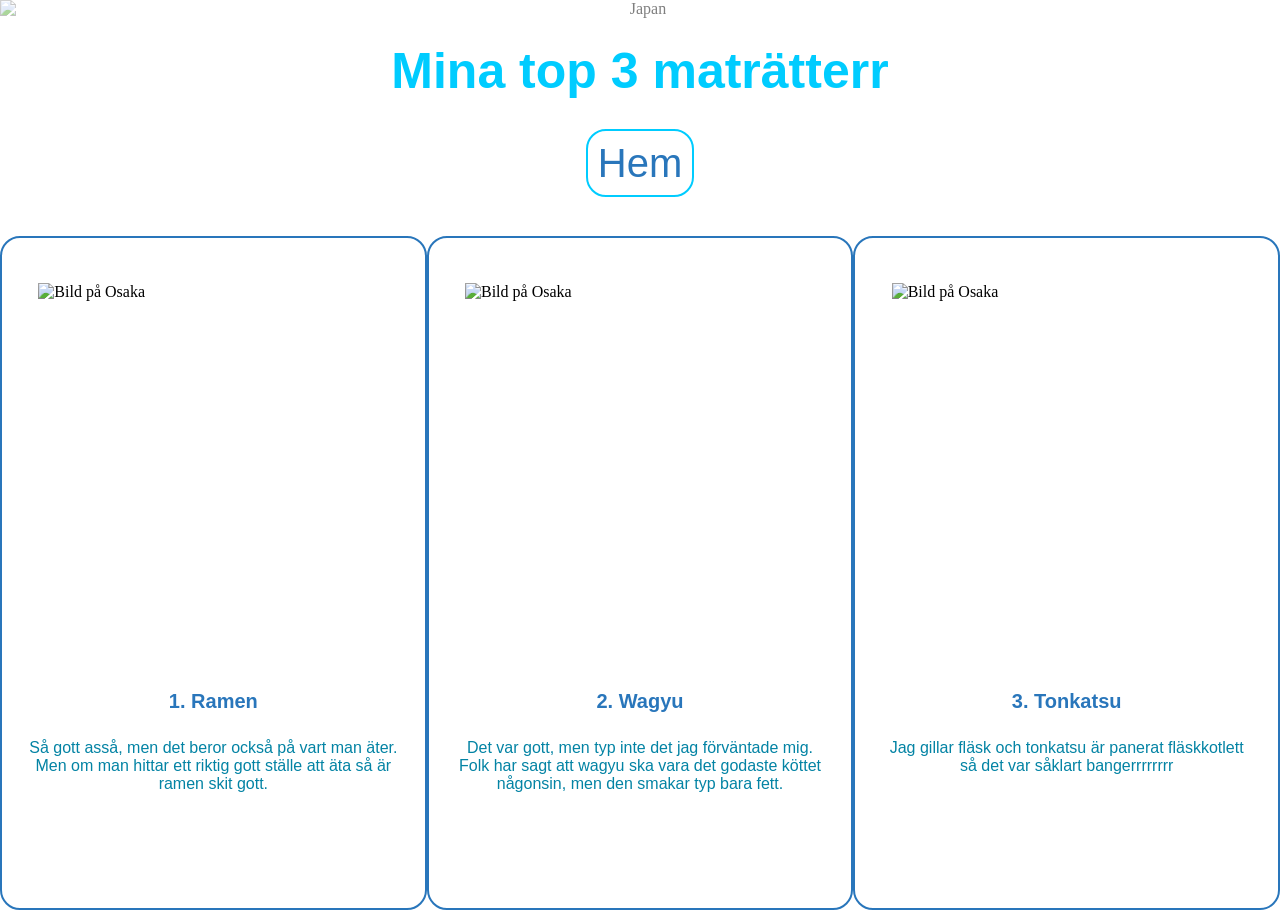
==== mat.html @ 82e3fad5 "Klar med uppgiften" ====
<!DOCTYPE html>
<html lang="en">
<head>
    <meta charset="UTF-8">
    <meta name="viewport" content="width=device-width, initial-scale=1.0">
    <link rel="stylesheet" href="style.css">
    <title>Mina favoritstäder</title>
</head>
<body>
    <header class="header2">
        <img class="framsida-bild" src="../Bilder/Japan-front.jpg" alt="Japan"></img>
        <h2 class="rubrik-box">Mina top 3 maträtterr</h2>
        <a class="länk2" href="index.html">Hem</a>
    
    </header>


    <main>
        <section class="sektion">
            <section class="border">
            <img class="bild2" src="https://encrypted-tbn0.gstatic.com/images?q=tbn:ANd9GcS_FMH80RoGnDuaSk3rUgbOojKmEgL9dR-cR1SIO7ENGtO54n4QACJ4ZnA&s=10" alt="Bild på Osaka">    
                <h4>1. Ramen</h4>
                <p>
                    Så gott asså, men det beror också på vart man äter. Men om
                    man hittar ett riktig gott ställe att äta så är ramen skit gott. 
                </p>
            </section>
    

        
            <section class="border">
            <img class="bild2" src="https://encrypted-tbn0.gstatic.com/images?q=tbn:ANd9GcSorJnO5hzUGUlwnonvJfn4zBL2yFAekXjJhMH-qIr6RcDHte1rGWpWMs7C&s=10" alt="Bild på Osaka">
                <h4>2. Wagyu</h4>
                <p>
                    Det var gott, men typ inte det jag förväntade mig. Folk har sagt att
                    wagyu ska vara det godaste köttet någonsin, men den smakar typ bara fett.
                </p>
            </section>

    

            <section class="border">
            <img class="bild2" src="https://upload.wikimedia.org/wikipedia/commons/9/93/%22Amai-Yuwaku%22_Special_Loin_Pork_Cutlet1.jpg?utm_source=en.wikipedia.org&utm_campaign=index&utm_content=original" alt="Bild på Osaka">
                <h4>3. Tonkatsu</h4>
                <p>
                    Jag gillar fläsk och tonkatsu är panerat fläskkotlett så det var 
                    såklart bangerrrrrrrr
                </p>
            </section>


        </section>

    </main>
</body>
</html>
---- style.css ----
.framsida-bild {
    position: fixed;
    top: 0;
    left: 0;
    width: 100%;
    z-index: -1;
    opacity: 0.5;
}

.header2 {
    text-align: center;
    margin-bottom: 50px;
}


p {
    font-family: "plus Jakarta Sans", "Noto Serif JP", sans-serif;
    color: #0383a4;
    text-align: center;
}

body {
    margin: 0;
}

.länk2, a {
    text-decoration: none;
}
.länk2:hover {
    color: gray;
}

.länk-container:hover{
    color: gray;
}


.länk2 {
    color: #2976BB;
    font-family: "plus Jakarta Sans", "Noto Serif JP", sans-serif;
    font-size: 40px;

    border: 2px solid #00ccff;
    border-radius: 20px;
    padding: 10px;
    background-color: white;
    width: 100px;
    margin: auto;    
}

h1 {
    text-align: center;
    color: #00ccff;
    font-family: "plus Jakarta Sans", "Noto Serif JP", sans-serif;
    font-size: 100px;
    margin-top: 10px;
}

h2 {
    text-align: center;
    color: #00ccff;
    font-family: "plus Jakarta Sans", "Noto Serif JP", sans-serif;
    font-size: 50px;
}


h4 {
    text-align: center;
    color: #2976BB;
    font-family: "plus Jakarta Sans", "Noto Serif JP", sans-serif;
    font-size: 20px;
}

h5 {
    text-align: center; 
    font-family: "plus Jakarta Sans", "Noto Serif JP", sans-serif;
    color: #0c6176;
    margin-top: -40px;
    margin-bottom: 40px;
    margin-left: 40px;
    margin-right: 40px;
}



.länk-container a{
    margin-bottom: 50px;

    display: flex;
    justify-content: center;
    align-items: center;

    font-size: 30px;
    font-family: "plus Jakarta Sans", "Noto Serif JP", sans-serif;
    color: #2976BB;
}

.sektion{
    display: flex;
}

.border {
    border: 2px solid #2976BB;
    border-radius: 20px;
    padding: 25px;
    background-color: white;
    width: 500px;
    height: 620px;
    margin: auto;
}

.bild2 {
    width: 350px;
    height: 380px;

    display: block;
    margin-left: auto;
    margin-right: auto;
    margin-top: 20px;
}
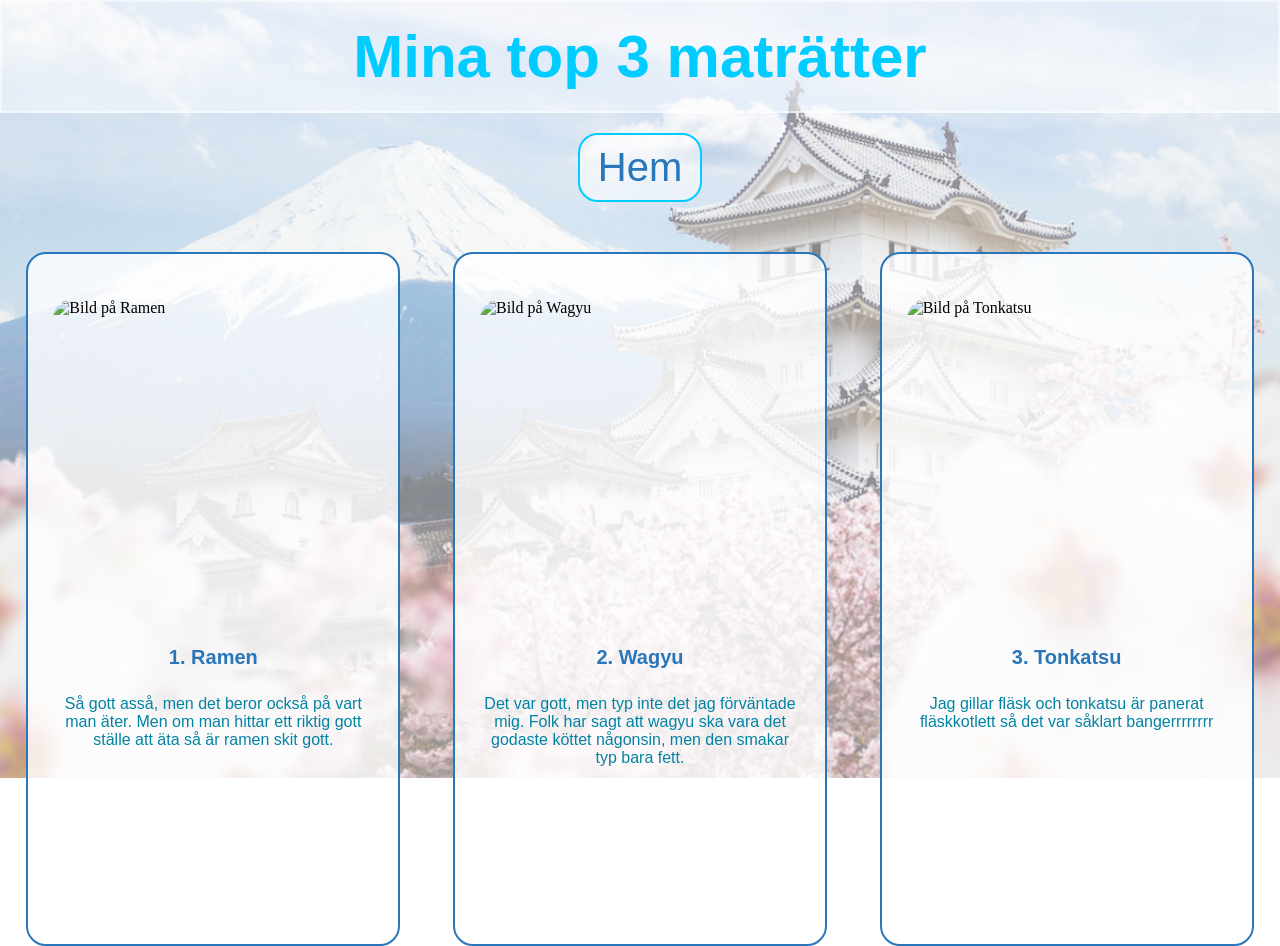
==== commit fa09fae1: "Äntligen klar med uppgiften" ====
--- a/mat.html
+++ b/mat.html
@@ -1,15 +1,15 @@
 <!DOCTYPE html>
-<html lang="en">
+<html lang="sv">
 <head>
     <meta charset="UTF-8">
     <meta name="viewport" content="width=device-width, initial-scale=1.0">
     <link rel="stylesheet" href="style.css">
-    <title>Mina favoritstäder</title>
+    <title>Mina favoritmaträtter i Japan</title>
 </head>
 <body>
     <header class="header2">
-        <img class="framsida-bild" src="../Bilder/Japan-front.jpg" alt="Japan"></img>
-        <h2 class="rubrik-box">Mina top 3 maträtterr</h2>
+    <img class="framsida-bild" src="bilder/Japan-front.jpg" alt="Bakgrundsbild Japan">
+        <h1 class="rubrik-box">Mina top 3 maträtter</h1>
         <a class="länk2" href="index.html">Hem</a>
     
     </header>
@@ -17,36 +17,36 @@
 
     <main>
         <section class="sektion">
-            <section class="border">
-            <img class="bild2" src="https://encrypted-tbn0.gstatic.com/images?q=tbn:ANd9GcS_FMH80RoGnDuaSk3rUgbOojKmEgL9dR-cR1SIO7ENGtO54n4QACJ4ZnA&s=10" alt="Bild på Osaka">    
+            <article class="border">
+            <img class="bild2" src="https://encrypted-tbn0.gstatic.com/images?q=tbn:ANd9GcS_FMH80RoGnDuaSk3rUgbOojKmEgL9dR-cR1SIO7ENGtO54n4QACJ4ZnA&s=10" alt="Bild på Ramen">    
                 <h4>1. Ramen</h4>
                 <p>
                     Så gott asså, men det beror också på vart man äter. Men om
-                    man hittar ett riktig gott ställe att äta så är ramen skit gott. 
+                    man hittar ett riktig gott ställe att äta så är ramen skit gott.  
                 </p>
-            </section>
+            </article>
     
 
         
-            <section class="border">
-            <img class="bild2" src="https://encrypted-tbn0.gstatic.com/images?q=tbn:ANd9GcSorJnO5hzUGUlwnonvJfn4zBL2yFAekXjJhMH-qIr6RcDHte1rGWpWMs7C&s=10" alt="Bild på Osaka">
+            <article class="border">
+            <img class="bild2" src="https://encrypted-tbn0.gstatic.com/images?q=tbn:ANd9GcSorJnO5hzUGUlwnonvJfn4zBL2yFAekXjJhMH-qIr6RcDHte1rGWpWMs7C&s=10" alt="Bild på Wagyu">
                 <h4>2. Wagyu</h4>
                 <p>
                     Det var gott, men typ inte det jag förväntade mig. Folk har sagt att
                     wagyu ska vara det godaste köttet någonsin, men den smakar typ bara fett.
                 </p>
-            </section>
+            </article>
 
     
 
-            <section class="border">
-            <img class="bild2" src="https://upload.wikimedia.org/wikipedia/commons/9/93/%22Amai-Yuwaku%22_Special_Loin_Pork_Cutlet1.jpg?utm_source=en.wikipedia.org&utm_campaign=index&utm_content=original" alt="Bild på Osaka">
+            <article class="border">
+            <img class="bild2" src="https://upload.wikimedia.org/wikipedia/commons/9/93/%22Amai-Yuwaku%22_Special_Loin_Pork_Cutlet1.jpg?utm_source=en.wikipedia.org&utm_campaign=index&utm_content=original" alt="Bild på Tonkatsu">
                 <h4>3. Tonkatsu</h4>
                 <p>
                     Jag gillar fläsk och tonkatsu är panerat fläskkotlett så det var 
                     såklart bangerrrrrrrr
                 </p>
-            </section>
+            </article>
 
 
         </section>
--- a/style.css
+++ b/style.css
@@ -6,6 +6,8 @@
     z-index: -1;
     opacity: 0.5;
 }
+
+
 
 .header2 {
     text-align: center;
@@ -43,16 +45,20 @@
     border: 2px solid #00ccff;
     border-radius: 20px;
     padding: 10px;
-    background-color: white;
+    background-color: rgba(255, 255, 255, 0.5);
+
+    margin: auto;
     width: 100px;
-    margin: auto;    
+    display: block;
+    margin-top: 20px;
+    
 }
 
 h1 {
     text-align: center;
     color: #00ccff;
     font-family: "plus Jakarta Sans", "Noto Serif JP", sans-serif;
-    font-size: 100px;
+    font-size: 60px;
     margin-top: 10px;
 }
 
@@ -61,8 +67,16 @@
     color: #00ccff;
     font-family: "plus Jakarta Sans", "Noto Serif JP", sans-serif;
     font-size: 50px;
+    
 }
 
+h1, h2 {
+    border: 2px solid rgba(255, 255, 255, 0.5);
+    background-color: rgba(255, 255, 255, 0.5);;
+
+    margin: 0;
+    padding: 20px;
+}
 
 h4 {
     text-align: center;
@@ -75,24 +89,34 @@
     text-align: center; 
     font-family: "plus Jakarta Sans", "Noto Serif JP", sans-serif;
     color: #0c6176;
-    margin-top: -40px;
-    margin-bottom: 40px;
-    margin-left: 40px;
-    margin-right: 40px;
 }
 
 
 
 .länk-container a{
-    margin-bottom: 50px;
-
     display: flex;
     justify-content: center;
     align-items: center;
 
-    font-size: 30px;
+    font-size: 2rem;
     font-family: "plus Jakarta Sans", "Noto Serif JP", sans-serif;
     color: #2976BB;
+    padding: 20px;
+
+    border-bottom: 1px solid #b7dce5;
+    background-color: rgba(255, 255, 255, 0.7);
+    border-radius: 12px;
+}
+
+
+.länk-container {
+    width: 40rem;
+    margin: auto;
+    padding: 0px;
+
+    border-radius: 12px;
+    border: 2px solid #b7dce5;
+    background-color: rgba(255, 255, 255, 0.2);
 }
 
 .sektion{
@@ -102,21 +126,25 @@
 .border {
     border: 2px solid #2976BB;
     border-radius: 20px;
+    background-color: rgba(255, 255, 255, 0.8);
+
+    width: 20rem;
     padding: 25px;
-    background-color: white;
-    width: 500px;
-    height: 620px;
+    height: 40rem;
     margin: auto;
 }
 
+
+
 .bild2 {
-    width: 350px;
-    height: 380px;
+    width: 20rem;
+    height: 20rem;
 
     display: block;
     margin-left: auto;
     margin-right: auto;
     margin-top: 20px;
+    border-radius: 20px;
 }
 
 
